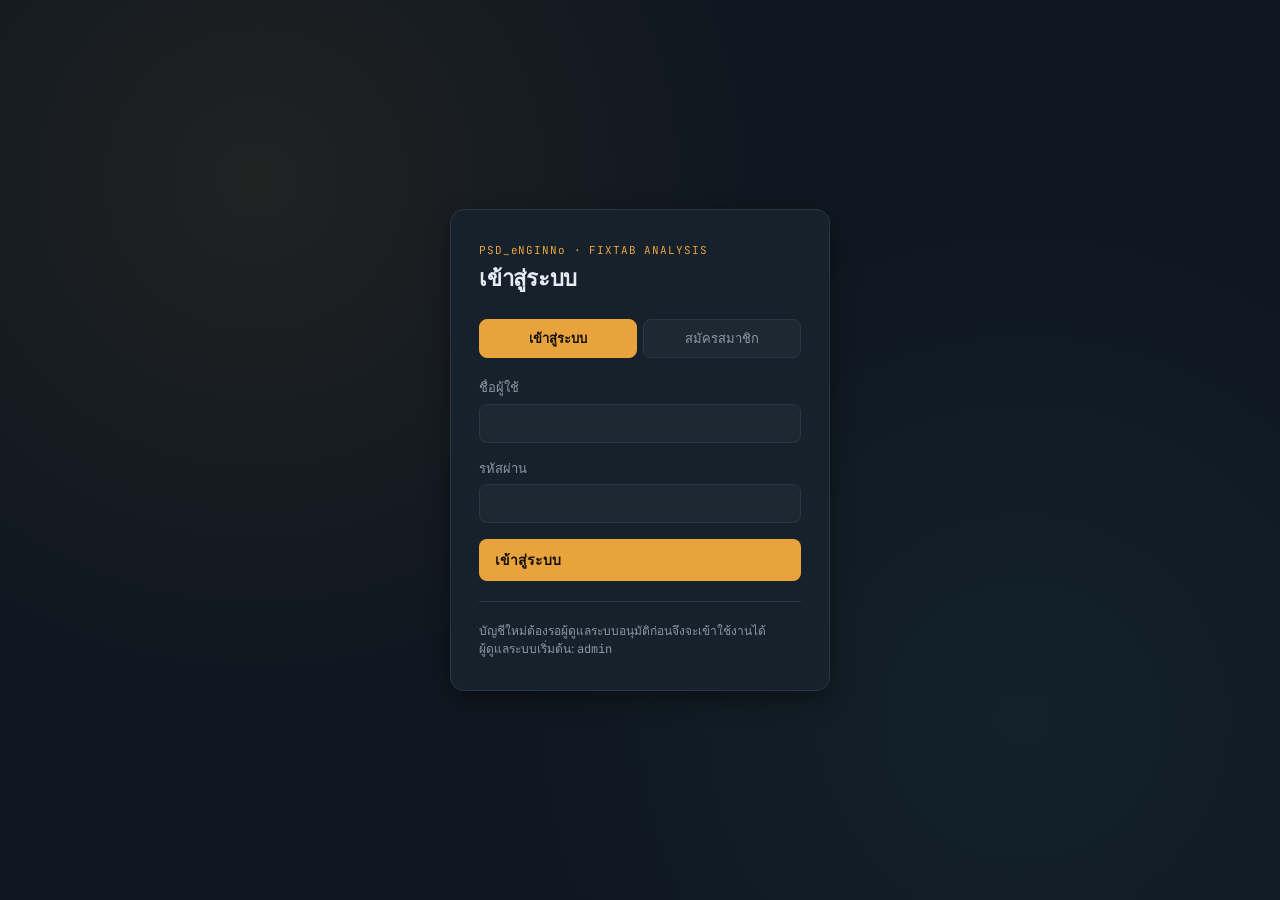
==== index.html @ dd873b1e "Add files via upload" ====
<!DOCTYPE html>
<html lang="th">
<head>
<meta charset="UTF-8" />
<meta name="viewport" content="width=device-width, initial-scale=1.0" />
<title>PSD_eNGINNo FIXTAB Analysis V1.0 — เข้าสู่ระบบ</title>
<link rel="preconnect" href="https://fonts.googleapis.com">
<link href="https://fonts.googleapis.com/css2?family=Space+Grotesk:wght@500;600;700&family=Inter:wght@400;500;600&family=JetBrains+Mono:wght@400;500&display=swap" rel="stylesheet">
<link rel="stylesheet" href="css/style.css" />
</head>
<body>
  <div class="auth-wrap">
    <div class="auth-card">
      <div class="tag">PSD_eNGINNo · FIXTAB ANALYSIS</div>
      <h1 id="cardTitle">เข้าสู่ระบบ</h1>

      <div class="auth-tabs">
        <button id="tabLogin" class="active" onclick="switchTab('login')">เข้าสู่ระบบ</button>
        <button id="tabRegister" onclick="switchTab('register')">สมัครสมาชิก</button>
      </div>

      <form id="loginForm" onsubmit="handleLogin(event)">
        <div class="field">
          <label>ชื่อผู้ใช้</label>
          <input type="text" id="loginUsername" required autocomplete="username" />
        </div>
        <div class="field">
          <label>รหัสผ่าน</label>
          <input type="password" id="loginPassword" required autocomplete="current-password" />
        </div>
        <button type="submit" class="btn" style="width:100%">เข้าสู่ระบบ</button>
      </form>

      <form id="registerForm" onsubmit="handleRegister(event)" style="display:none">
        <div class="field">
          <label>ชื่อผู้ใช้ที่ต้องการ</label>
          <input type="text" id="regUsername" required />
        </div>
        <div class="field">
          <label>ตั้งรหัสผ่าน</label>
          <input type="password" id="regPassword" required />
        </div>
        <button type="submit" class="btn" style="width:100%">ส่งคำขอสมัครสมาชิก</button>
      </form>

      <div id="msgBox"></div>

      <div class="divider"></div>
      <div style="font-size:12px;color:var(--text-muted)">
        บัญชีใหม่ต้องรอผู้ดูแลระบบอนุมัติก่อนจึงจะเข้าใช้งานได้<br/>
        ผู้ดูแลระบบเริ่มต้น: <span class="mono">admin</span>
      </div>
    </div>
  </div>

<script src="js/config.js"></script>
<script src="js/auth.js"></script>
<script>
  // ถ้า login ค้างอยู่แล้ว ให้พาไป dashboard ทันที
  if (getSession()) window.location.href = "dashboard.html";

  function switchTab(tab) {
    document.getElementById("tabLogin").classList.toggle("active", tab === "login");
    document.getElementById("tabRegister").classList.toggle("active", tab === "register");
    document.getElementById("loginForm").style.display = tab === "login" ? "block" : "none";
    document.getElementById("registerForm").style.display = tab === "register" ? "block" : "none";
    document.getElementById("cardTitle").textContent = tab === "login" ? "เข้าสู่ระบบ" : "สมัครสมาชิก";
    document.getElementById("msgBox").innerHTML = "";
  }

  function showMsg(text, type) {
    document.getElementById("msgBox").innerHTML = `<div class="msg ${type}">${text}</div>`;
  }

  async function handleLogin(e) {
    e.preventDefault();
    const btn = e.target.querySelector("button");
    btn.disabled = true; btn.textContent = "กำลังตรวจสอบ...";
    const username = document.getElementById("loginUsername").value.trim();
    const password = document.getElementById("loginPassword").value;
    const res = await doLogin(username, password);
    btn.disabled = false; btn.textContent = "เข้าสู่ระบบ";
    if (res.ok) {
      window.location.href = "dashboard.html";
    } else {
      showMsg(res.error || "เข้าสู่ระบบไม่สำเร็จ", "error");
    }
  }

  async function handleRegister(e) {
    e.preventDefault();
    const btn = e.target.querySelector("button");
    btn.disabled = true; btn.textContent = "กำลังส่งคำขอ...";
    const username = document.getElementById("regUsername").value.trim();
    const password = document.getElementById("regPassword").value;
    const res = await doRegister(username, password);
    btn.disabled = false; btn.textContent = "ส่งคำขอสมัครสมาชิก";
    if (res.ok) {
      showMsg(res.message || "สมัครสำเร็จ รอการอนุมัติ", "success");
      document.getElementById("registerForm").reset();
    } else {
      showMsg(res.error || "สมัครไม่สำเร็จ", "error");
    }
  }
</script>
</body>
</html>
---- css/style.css ----
/* =====================================================================
   PSD_eNGINNo FIXTAB Analysis V1.0 — Design System
   แนวคิด: "ห้องควบคุมงานวิศวกรรม" (Engineering Control Room)
   โทนสีเข้มแบบแผงควบคุม + สีเหลืองอำพันเป็นไฟสถานะ, เขียวอมฟ้า = ปกติ/OPEX, แดง = ต้องจับตา/CAPEX
   ===================================================================== */

:root {
  /* --- palette (แก้ไขได้ในหน้า Settings ผ่าน CSS variables เหล่านี้) --- */
  --bg: #0F1720;
  --surface: #17212B;
  --surface-2: #1D2833;
  --border: #2A3746;
  --text: #E7ECF2;
  --text-muted: #8A97A6;
  --accent: #E8A33D;      /* amber — indicator */
  --accent-2: #3FA796;    /* teal — ok / opex */
  --danger: #D9685F;      /* muted red — capex flag */
  --info: #5B8DEF;

  /* --- type --- */
  --font-display: 'Space Grotesk', system-ui, sans-serif;
  --font-body: 'Inter', system-ui, sans-serif;
  --font-mono: 'JetBrains Mono', 'Courier New', monospace;

  --radius: 10px;
  --shadow: 0 8px 24px rgba(0,0,0,0.35);
}

* { box-sizing: border-box; }

html, body {
  margin: 0;
  padding: 0;
  background: var(--bg);
  color: var(--text);
  font-family: var(--font-body);
  font-size: 15px;
  line-height: 1.5;
  -webkit-font-smoothing: antialiased;
}

a { color: var(--accent); }

h1, h2, h3, h4 {
  font-family: var(--font-display);
  font-weight: 600;
  letter-spacing: -0.01em;
  margin: 0 0 0.4em 0;
}

.mono { font-family: var(--font-mono); }

/* ---------- App shell ---------- */
.app-shell {
  display: flex;
  min-height: 100vh;
}

.sidebar {
  width: 240px;
  flex-shrink: 0;
  background: linear-gradient(180deg, #101922 0%, #0C131A 100%);
  border-right: 1px solid var(--border);
  display: flex;
  flex-direction: column;
  padding: 20px 0;
}

.sidebar-brand {
  padding: 0 20px 20px 20px;
  border-bottom: 1px solid var(--border);
  margin-bottom: 16px;
}

.sidebar-brand .tag {
  font-family: var(--font-mono);
  font-size: 11px;
  color: var(--accent);
  letter-spacing: 0.08em;
}

.sidebar-brand h1 {
  font-size: 18px;
  margin-top: 4px;
}

.sidebar-nav {
  display: flex;
  flex-direction: column;
  gap: 2px;
  padding: 0 12px;
}

.sidebar-nav a {
  display: flex;
  align-items: center;
  gap: 10px;
  padding: 10px 12px;
  border-radius: 8px;
  color: var(--text-muted);
  text-decoration: none;
  font-size: 14px;
  border-left: 3px solid transparent;
  transition: background .15s, color .15s, border-color .15s;
}

.sidebar-nav a:hover {
  background: var(--surface);
  color: var(--text);
}

.sidebar-nav a.active {
  background: var(--surface-2);
  color: var(--text);
  border-left-color: var(--accent);
}

.sidebar-nav .dot {
  width: 6px; height: 6px; border-radius: 50%;
  background: var(--text-muted);
  flex-shrink: 0;
}
.sidebar-nav a.active .dot { background: var(--accent); box-shadow: 0 0 6px var(--accent); }

.sidebar-foot {
  margin-top: auto;
  padding: 16px 20px 0 20px;
  border-top: 1px solid var(--border);
}

.user-chip {
  display: flex;
  align-items: center;
  justify-content: space-between;
  font-size: 13px;
  color: var(--text-muted);
}

.main {
  flex: 1;
  padding: 28px 36px 60px 36px;
  overflow-x: hidden;
}

.topbar {
  display: flex;
  align-items: baseline;
  justify-content: space-between;
  margin-bottom: 24px;
  flex-wrap: wrap;
  gap: 12px;
}

.topbar .eyebrow {
  font-family: var(--font-mono);
  font-size: 11px;
  color: var(--accent);
  letter-spacing: 0.08em;
  text-transform: uppercase;
}

/* ---------- Cards / KPI ---------- */
.grid {
  display: grid;
  gap: 16px;
}
.grid.cols-4 { grid-template-columns: repeat(4, 1fr); }
.grid.cols-3 { grid-template-columns: repeat(3, 1fr); }
.grid.cols-2 { grid-template-columns: repeat(2, 1fr); }

@media (max-width: 1000px) {
  .grid.cols-4 { grid-template-columns: repeat(2, 1fr); }
  .grid.cols-3 { grid-template-columns: repeat(2, 1fr); }
}

.card {
  background: var(--surface);
  border: 1px solid var(--border);
  border-radius: var(--radius);
  padding: 18px 20px;
}

.kpi {
  border-left: 3px solid var(--accent);
  position: relative;
}
.kpi .label {
  font-size: 12px;
  color: var(--text-muted);
  text-transform: uppercase;
  letter-spacing: 0.04em;
}
.kpi .value {
  font-family: var(--font-mono);
  font-size: 28px;
  font-weight: 600;
  margin-top: 6px;
}
.kpi .sub {
  font-size: 12px;
  color: var(--text-muted);
  margin-top: 4px;
}
.kpi.ok { border-left-color: var(--accent-2); }
.kpi.warn { border-left-color: var(--danger); }

/* ---------- Buttons / forms ---------- */
.btn {
  display: inline-flex;
  align-items: center;
  gap: 8px;
  background: var(--accent);
  color: #14100A;
  border: none;
  padding: 10px 16px;
  border-radius: 8px;
  font-family: var(--font-body);
  font-weight: 600;
  font-size: 14px;
  cursor: pointer;
  transition: filter .15s, transform .1s;
}
.btn:hover { filter: brightness(1.08); }
.btn:active { transform: translateY(1px); }
.btn.secondary {
  background: transparent;
  color: var(--text);
  border: 1px solid var(--border);
}
.btn.danger { background: var(--danger); color: #fff; }
.btn.small { padding: 6px 10px; font-size: 12px; }
.btn:disabled { opacity: .5; cursor: not-allowed; }

input[type=text], input[type=password], input[type=file], select {
  width: 100%;
  background: var(--surface-2);
  border: 1px solid var(--border);
  color: var(--text);
  border-radius: 8px;
  padding: 10px 12px;
  font-family: var(--font-body);
  font-size: 14px;
}
input:focus, select:focus, .btn:focus, a:focus {
  outline: 2px solid var(--info);
  outline-offset: 2px;
}
label { font-size: 13px; color: var(--text-muted); display: block; margin-bottom: 6px; }
.field { margin-bottom: 16px; }

/* ---------- Table ---------- */
table { width: 100%; border-collapse: collapse; font-size: 13px; }
th, td { text-align: left; padding: 9px 10px; border-bottom: 1px solid var(--border); }
th { color: var(--text-muted); font-weight: 600; font-size: 11px; text-transform: uppercase; letter-spacing: .04em; }
tr:hover td { background: var(--surface-2); }

.badge {
  display: inline-block;
  padding: 3px 9px;
  border-radius: 999px;
  font-size: 11px;
  font-weight: 600;
  font-family: var(--font-mono);
}
.badge.approved { background: rgba(63,167,150,.18); color: var(--accent-2); }
.badge.pending { background: rgba(232,163,61,.18); color: var(--accent); }
.badge.rejected, .badge.revoked { background: rgba(217,104,95,.18); color: var(--danger); }

/* ---------- Auth page ---------- */
.auth-wrap {
  min-height: 100vh;
  display: flex;
  align-items: center;
  justify-content: center;
  background:
    radial-gradient(circle at 20% 20%, rgba(232,163,61,0.08), transparent 40%),
    radial-gradient(circle at 80% 80%, rgba(63,167,150,0.08), transparent 40%),
    var(--bg);
  padding: 20px;
}
.auth-card {
  width: 100%;
  max-width: 380px;
  background: var(--surface);
  border: 1px solid var(--border);
  border-radius: 14px;
  padding: 32px 28px;
  box-shadow: var(--shadow);
}
.auth-card .tag {
  font-family: var(--font-mono);
  font-size: 11px;
  color: var(--accent);
  letter-spacing: .08em;
}
.auth-card h1 { font-size: 22px; margin: 4px 0 24px 0; }
.auth-tabs { display: flex; gap: 6px; margin-bottom: 20px; }
.auth-tabs button {
  flex: 1;
  background: var(--surface-2);
  border: 1px solid var(--border);
  color: var(--text-muted);
  padding: 8px;
  border-radius: 8px;
  cursor: pointer;
  font-size: 13px;
}
.auth-tabs button.active { background: var(--accent); color: #14100A; border-color: var(--accent); font-weight: 600; }
.msg { font-size: 13px; padding: 10px 12px; border-radius: 8px; margin-top: 14px; }
.msg.error { background: rgba(217,104,95,.15); color: var(--danger); }
.msg.success { background: rgba(63,167,150,.15); color: var(--accent-2); }

/* ---------- Import dropzone ---------- */
.dropzone {
  border: 1.5px dashed var(--border);
  border-radius: var(--radius);
  padding: 24px;
  text-align: center;
  color: var(--text-muted);
  font-size: 13px;
  transition: border-color .15s, background .15s;
}
.dropzone.drag { border-color: var(--accent); background: rgba(232,163,61,0.06); }
.file-row {
  display: flex;
  align-items: center;
  justify-content: space-between;
  padding: 10px 12px;
  background: var(--surface-2);
  border-radius: 8px;
  margin-top: 8px;
  font-size: 13px;
}
.file-row .name { font-family: var(--font-mono); }
.status-dot { width: 8px; height: 8px; border-radius: 50%; display: inline-block; margin-right: 6px; }
.status-dot.pending { background: var(--text-muted); }
.status-dot.ok { background: var(--accent-2); }
.status-dot.err { background: var(--danger); }

/* ---------- misc ---------- */
.section-title {
  font-size: 13px;
  text-transform: uppercase;
  letter-spacing: .06em;
  color: var(--text-muted);
  margin: 28px 0 12px 0;
}
.divider { height: 1px; background: var(--border); margin: 20px 0; }
.empty {
  text-align: center;
  color: var(--text-muted);
  padding: 40px 20px;
  font-size: 14px;
}
.swatch { width: 28px; height: 28px; border-radius: 6px; border: 1px solid var(--border); display: inline-block; cursor: pointer; }
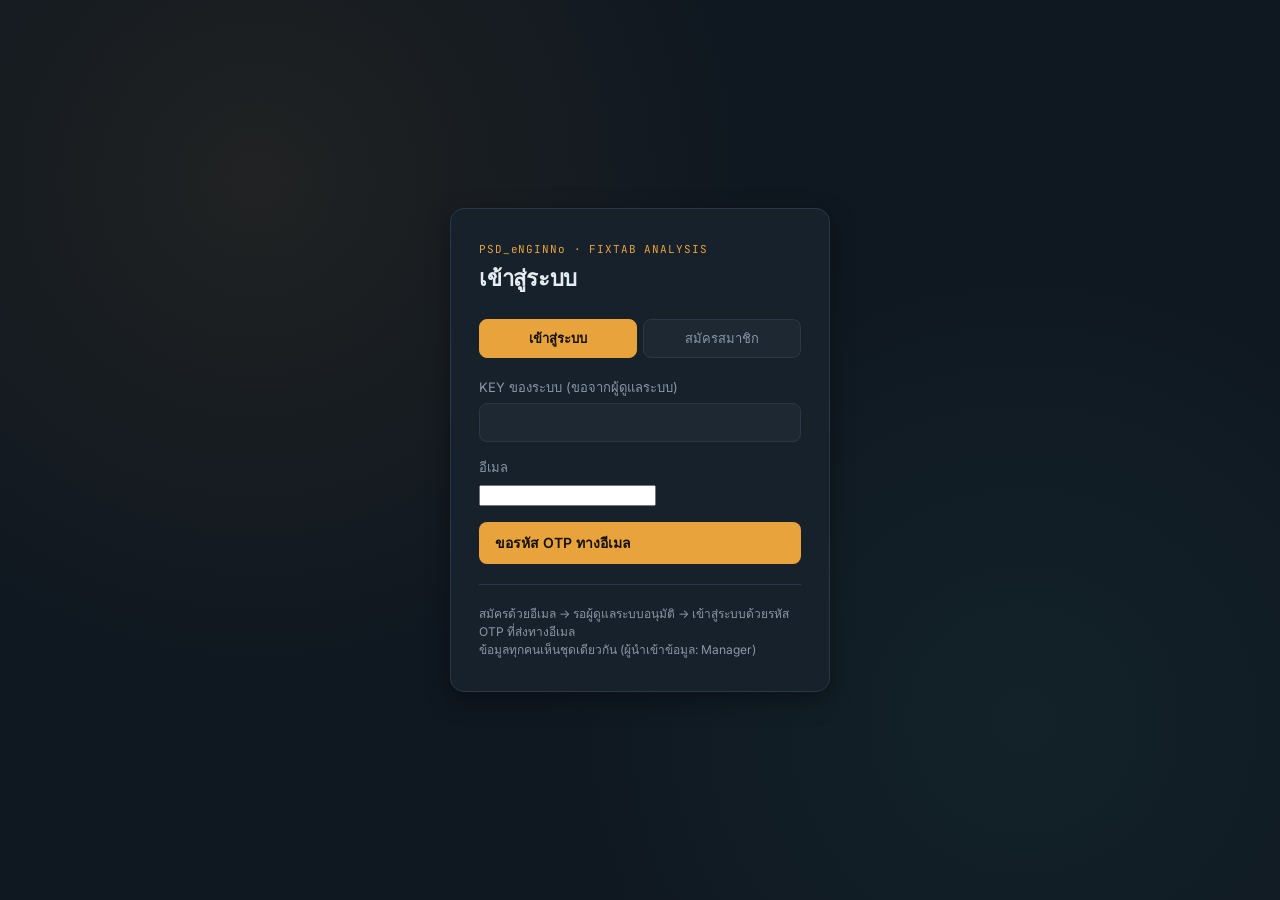
==== commit 78fa8495: "Add files via upload" ====
--- a/index.html
+++ b/index.html
@@ -19,52 +19,72 @@
         <button id="tabRegister" onclick="switchTab('register')">สมัครสมาชิก</button>
       </div>
 
-      <form id="loginForm" onsubmit="handleLogin(event)">
+      <form id="loginForm" onsubmit="handleRequestOtp(event)">
         <div class="field">
-          <label>ชื่อผู้ใช้</label>
-          <input type="text" id="loginUsername" required autocomplete="username" />
+          <label>KEY ของระบบ (ขอจากผู้ดูแลระบบ)</label>
+          <input type="password" id="loginKey" required autocomplete="off" />
         </div>
         <div class="field">
-          <label>รหัสผ่าน</label>
-          <input type="password" id="loginPassword" required autocomplete="current-password" />
+          <label>อีเมล</label>
+          <input type="email" id="loginEmail" required autocomplete="email" />
         </div>
-        <button type="submit" class="btn" style="width:100%">เข้าสู่ระบบ</button>
+        <button type="submit" class="btn" style="width:100%">ขอรหัส OTP ทางอีเมล</button>
+      </form>
+
+      <form id="otpForm" onsubmit="handleVerifyOtp(event)" style="display:none">
+        <div class="field">
+          <label>รหัส 6 หลักที่ส่งไปที่ <span id="otpEmailLabel" class="mono"></span></label>
+          <input type="text" id="otpCode" required inputmode="numeric" maxlength="6" autocomplete="one-time-code" style="letter-spacing:6px;font-size:20px;text-align:center" />
+        </div>
+        <button type="submit" class="btn" style="width:100%">ยืนยันและเข้าสู่ระบบ</button>
+        <button type="button" class="btn secondary" style="width:100%;margin-top:8px" onclick="backToEmail()">← ใช้อีเมลอื่น / ขอรหัสใหม่</button>
       </form>
 
       <form id="registerForm" onsubmit="handleRegister(event)" style="display:none">
         <div class="field">
-          <label>ชื่อผู้ใช้ที่ต้องการ</label>
-          <input type="text" id="regUsername" required />
+          <label>KEY ของระบบ</label>
+          <input type="password" id="regKey" required autocomplete="off" />
         </div>
         <div class="field">
-          <label>ตั้งรหัสผ่าน</label>
-          <input type="password" id="regPassword" required />
+          <label>อีเมล (ที่จะใช้รับรหัส OTP)</label>
+          <input type="email" id="regEmail" required />
         </div>
-        <button type="submit" class="btn" style="width:100%">ส่งคำขอสมัครสมาชิก</button>
+        <div class="field">
+          <label>ชื่อ-นามสกุล</label>
+          <input type="text" id="regName" required />
+        </div>
+        <button type="submit" class="btn" style="width:100%">ส่งคำขออนุมัติเข้าใช้งาน</button>
       </form>
 
       <div id="msgBox"></div>
 
       <div class="divider"></div>
-      <div style="font-size:12px;color:var(--text-muted)">
-        บัญชีใหม่ต้องรอผู้ดูแลระบบอนุมัติก่อนจึงจะเข้าใช้งานได้<br/>
-        ผู้ดูแลระบบเริ่มต้น: <span class="mono">admin</span>
-      </div>
+      <div style="font-size:12px;color:var(--text-muted)">สมัครด้วยอีเมล → รอผู้ดูแลระบบอนุมัติ → เข้าสู่ระบบด้วยรหัส OTP ที่ส่งทางอีเมล<br/>ข้อมูลทุกคนเห็นชุดเดียวกัน (ผู้นำเข้าข้อมูล: Manager)</div>
     </div>
   </div>
 
 <script src="js/config.js"></script>
 <script src="js/auth.js"></script>
 <script>
-  // ถ้า login ค้างอยู่แล้ว ให้พาไป dashboard ทันที
-  if (getSession()) window.location.href = "dashboard.html";
+  if (getSession()) window.location.href = "operations.html";
+  document.getElementById("loginKey").value = getApiKey();
+  document.getElementById("regKey").value = getApiKey();
+  let pendingEmail = "";
+
+  function show(id, on) { document.getElementById(id).style.display = on ? "block" : "none"; }
 
   function switchTab(tab) {
     document.getElementById("tabLogin").classList.toggle("active", tab === "login");
     document.getElementById("tabRegister").classList.toggle("active", tab === "register");
-    document.getElementById("loginForm").style.display = tab === "login" ? "block" : "none";
-    document.getElementById("registerForm").style.display = tab === "register" ? "block" : "none";
+    show("loginForm", tab === "login");
+    show("otpForm", false);
+    show("registerForm", tab === "register");
     document.getElementById("cardTitle").textContent = tab === "login" ? "เข้าสู่ระบบ" : "สมัครสมาชิก";
+    document.getElementById("msgBox").innerHTML = "";
+  }
+
+  function backToEmail() {
+    show("otpForm", false); show("loginForm", true);
     document.getElementById("msgBox").innerHTML = "";
   }
 
@@ -72,32 +92,47 @@
     document.getElementById("msgBox").innerHTML = `<div class="msg ${type}">${text}</div>`;
   }
 
-  async function handleLogin(e) {
+  async function handleRequestOtp(e) {
+    e.preventDefault();
+    const btn = e.target.querySelector("button");
+    btn.disabled = true; btn.textContent = "กำลังส่งรหัส...";
+    const email = document.getElementById("loginEmail").value.trim();
+    const key = document.getElementById("loginKey").value.trim();
+    const res = await doRequestOtp(email, key);
+    btn.disabled = false; btn.textContent = "ขอรหัส OTP ทางอีเมล";
+    if (res.ok) {
+      pendingEmail = email;
+      document.getElementById("otpEmailLabel").textContent = email;
+      show("loginForm", false); show("otpForm", true);
+      document.getElementById("otpCode").focus();
+      showMsg(res.message, "success");
+    } else {
+      showMsg(res.error || "ขอรหัสไม่สำเร็จ", "error");
+    }
+  }
+
+  async function handleVerifyOtp(e) {
     e.preventDefault();
     const btn = e.target.querySelector("button");
     btn.disabled = true; btn.textContent = "กำลังตรวจสอบ...";
-    const username = document.getElementById("loginUsername").value.trim();
-    const password = document.getElementById("loginPassword").value;
-    const res = await doLogin(username, password);
-    btn.disabled = false; btn.textContent = "เข้าสู่ระบบ";
-    if (res.ok) {
-      window.location.href = "dashboard.html";
-    } else {
-      showMsg(res.error || "เข้าสู่ระบบไม่สำเร็จ", "error");
-    }
+    const res = await doVerifyOtp(pendingEmail, document.getElementById("otpCode").value.trim(), getApiKey());
+    btn.disabled = false; btn.textContent = "ยืนยันและเข้าสู่ระบบ";
+    if (res.ok) window.location.href = "operations.html";
+    else showMsg(res.error || "รหัสไม่ถูกต้อง", "error");
   }
 
   async function handleRegister(e) {
     e.preventDefault();
     const btn = e.target.querySelector("button");
     btn.disabled = true; btn.textContent = "กำลังส่งคำขอ...";
-    const username = document.getElementById("regUsername").value.trim();
-    const password = document.getElementById("regPassword").value;
-    const res = await doRegister(username, password);
-    btn.disabled = false; btn.textContent = "ส่งคำขอสมัครสมาชิก";
+    const res = await doRegister(
+      document.getElementById("regEmail").value.trim(),
+      document.getElementById("regName").value.trim(),
+      document.getElementById("regKey").value.trim());
+    btn.disabled = false; btn.textContent = "ส่งคำขออนุมัติเข้าใช้งาน";
     if (res.ok) {
-      showMsg(res.message || "สมัครสำเร็จ รอการอนุมัติ", "success");
-      document.getElementById("registerForm").reset();
+      showMsg(res.message || "ส่งคำขอแล้ว รอการอนุมัติ", "success");
+      document.getElementById("regEmail").value = ""; document.getElementById("regName").value = "";
     } else {
       showMsg(res.error || "สมัครไม่สำเร็จ", "error");
     }
